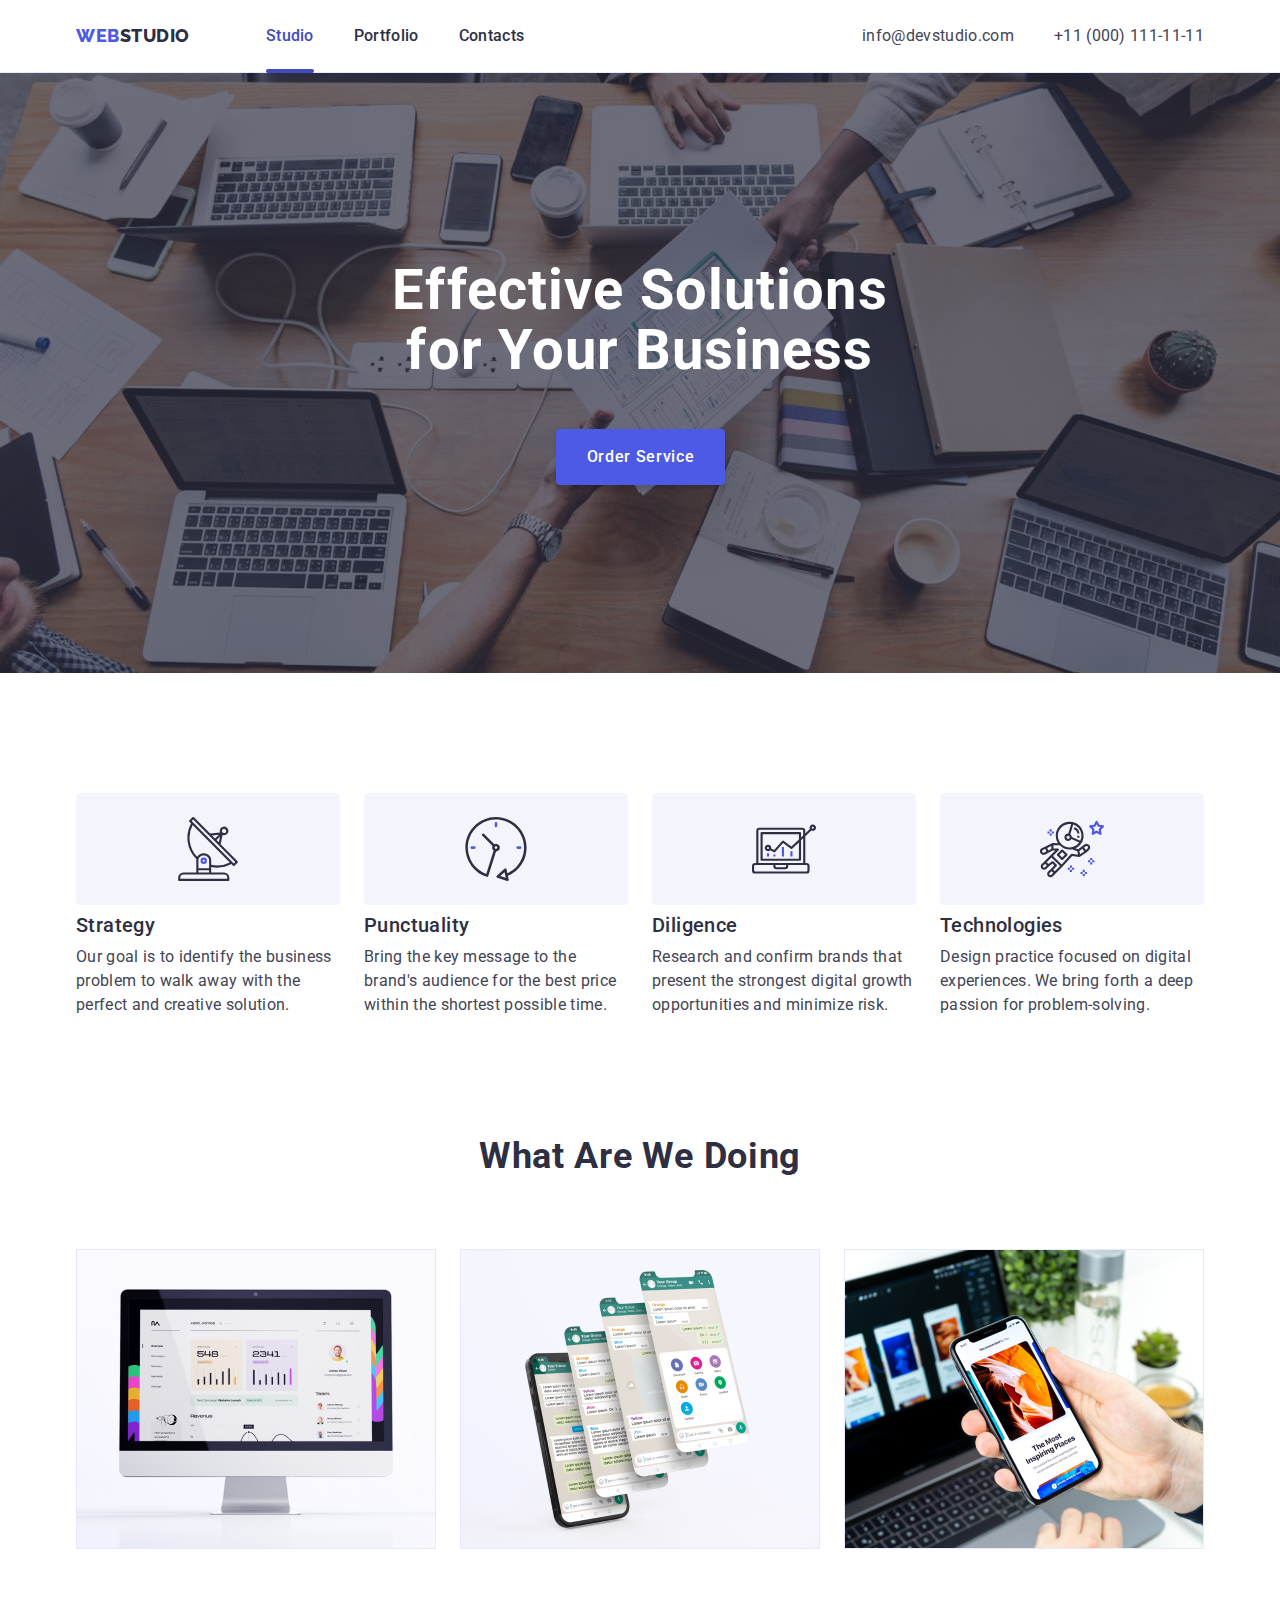
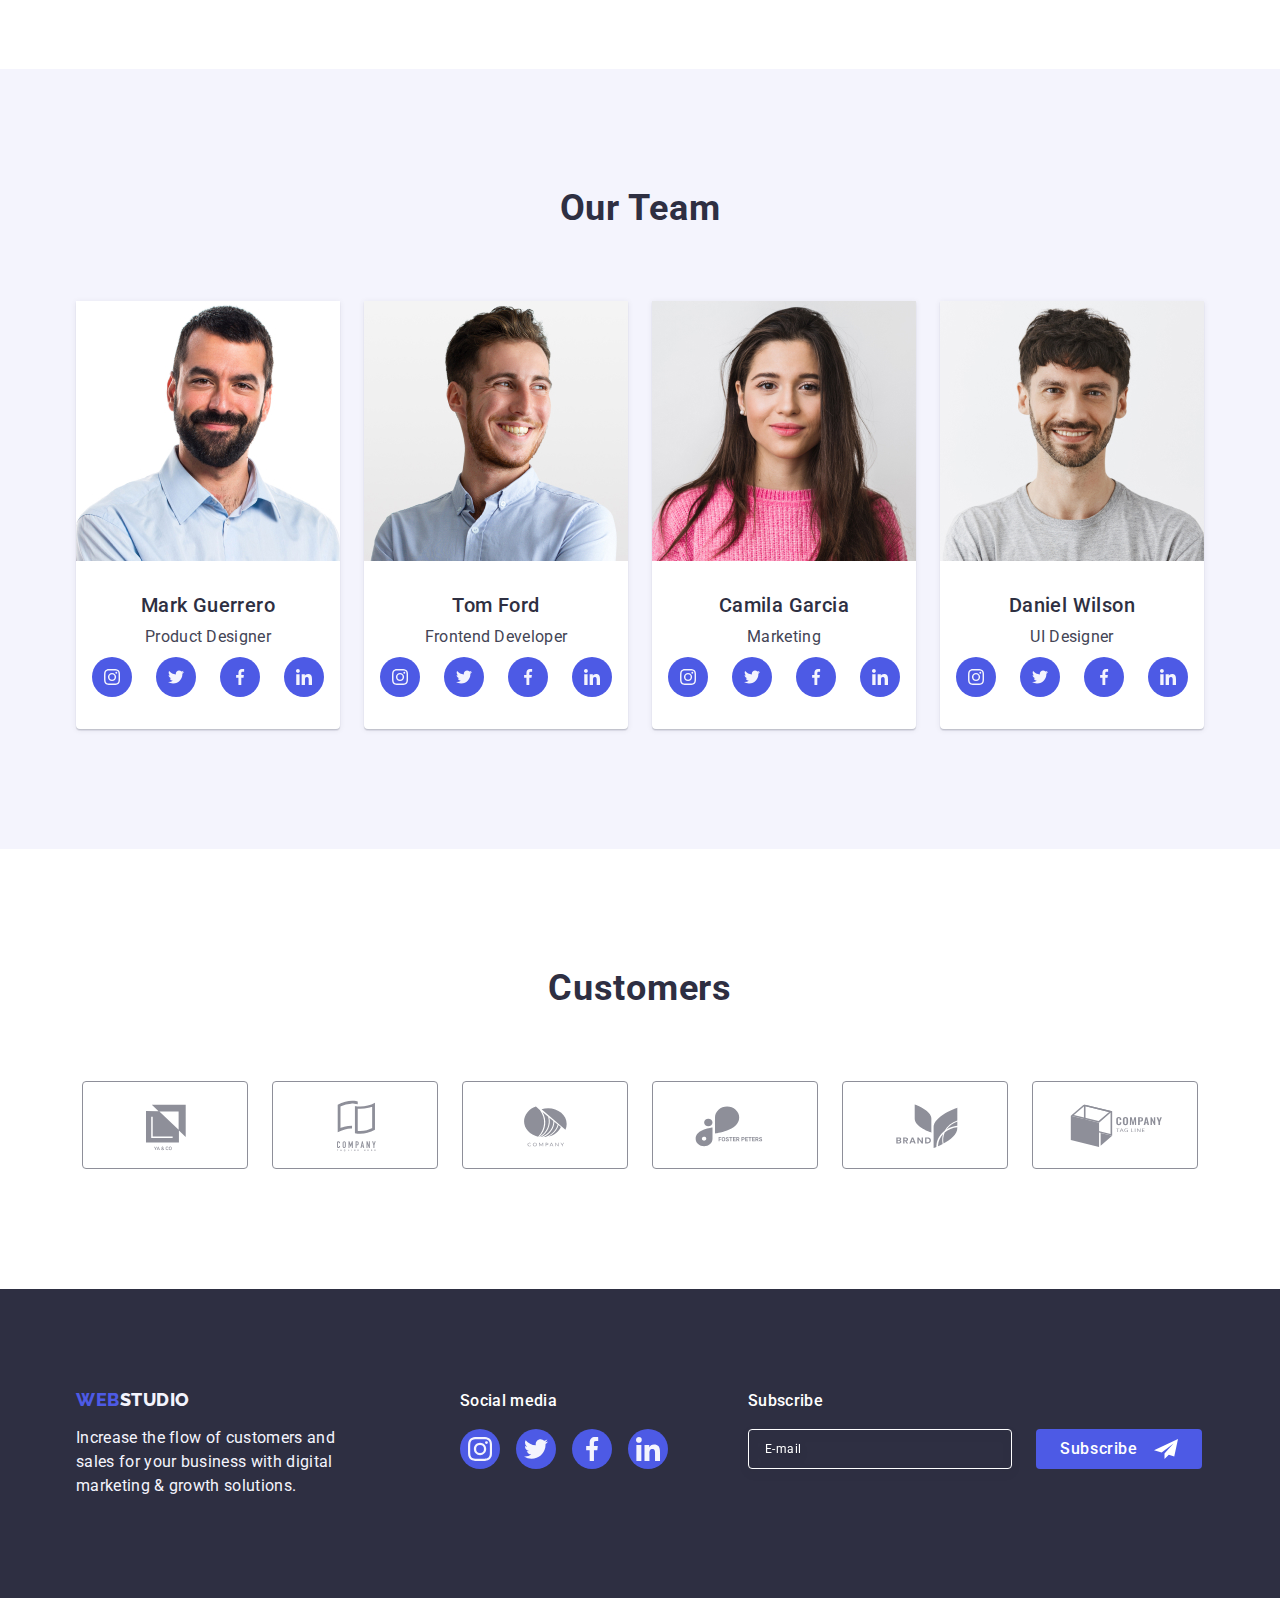
==== index.html @ 95853609 "footer" ====
<!DOCTYPE html>
<html lang="en">
<head>
    <meta charset="UTF-8">
    <meta http-equiv="X-UA-Compatible" content="IE=edge">
    <meta name="viewport" content="width=device-width, initial-scale=1.0">
    <title>Web Studio</title>
    <link rel="preconnect" href="https://fonts.googleapis.com">
<link rel="preconnect" href="https://fonts.gstatic.com" crossorigin>
<link href="https://fonts.googleapis.com/css2?family=Raleway:wght@800&family=Roboto:wght@400;500;700&display=swap" rel="stylesheet">
<link
      rel="stylesheet"
      href="https://cdnjs.cloudflare.com/ajax/libs/modern-normalize/2.0.0/modern-normalize.min.css"
    />
<link rel="stylesheet" href="./css/styles.css">
</head>
<body>
    <header class="header">
        <div class="container header-container">
        <nav class="header-navigation">
        <a class="logo link" href="./index.html">Web<span class="logo-color">Studio</span></a>
        <ul class="list header-list">
            <li><a class="header-item current link" href="./index.html">Studio</a></li>
            <li><a class="header-item link" href="./portfolio.html">Portfolio</a></li>
            <li><a class="header-item link" href="">Contacts</a>
            </li>
        </ul>
         </nav>
         <address class="header-address">
        <ul class="header-list-address list">
            <li><a class="header-link-address link" href="mailto:info@devstudio.com">info@devstudio.com</a></li>
            <li><a class="header-link-address link" href="tel:+110001111111">+11 (000) 111-11-11</a></li>
        </ul>
    </address>
</div>
    </header>
    <main>
<section class="main">
    <div class="container main-container ">
    <h1 class="main-title">Effective Solutions
        for Your Business</h1>
        <button class="main-btn page-main-btn" type="button" data-modal-open>Order Service</button>
    </div>
</section>
<section class="wrapper">
    <div class="container wraper-container">
    <h2 class="wrapper-menu">Menu</h2>
<ul class="wrapper-soc-list list">
        <li class="wraper-soc-item">
            <div class="wraper-soc">
               <svg class="wraper-icon" width="64" height="64">
                <use href="./images/icons.svg#icon-antenna"></use>
               </svg>
        </div>
        <h3 class="wrapper-list-title">Strategy</h3>
        <p class="wrapper-list-text">Our goal is to identify the business
            problem to walk away with the perfect and creative solution. </p>
        </li>
        <li class="wraper-soc-item">
            <div class="wraper-soc">
               <svg class="wraper-icon" width="64" height="64">
                <use href="./images/icons.svg#icon-clock"></use>
               </svg>
        </div>
        <h3 class="wrapper-list-title">Punctuality</h3>
        <p class="wrapper-list-text">Bring the key message to the brand's audience for the best price within the shortest possible time.</p>
        </li>
        <li class="wraper-soc-item">
            <div class="wraper-soc">
               <svg class="wraper-icon" width="64" height="64">
                <use href="./images/icons.svg#icon-diagram"></use>
               </svg>
        </div>
        <h3 class="wrapper-list-title">Diligence</h3>
        <p class="wrapper-list-text">Research and confirm brands that present the strongest digital growth opportunities and minimize risk.</p>
        </li>
        <li class="wraper-soc-item">
            <div class="wraper-soc">
               <svg class="wraper-icon" width="64" height="64">
                <use href="./images/icons.svg#icon-astronaut"></use>
               </svg>
        </div>
        <h3 class="wrapper-list-title">Technologies</h3>
        <p class="wrapper-list-text">Design practice focused on digital experiences. We bring forth a deep passion for problem-solving.</p>
         </li>
</ul>
    </div>
</section>
<section class="services">
    <div class="container services-container">
    <h2 class="services-title">What are we doing</h2>
    <ul class="services-list list">
        <li class="services-item">
            <img src="./images/img1.jpg" alt="website on a computer" width="360">
        </li>
        <li class="services-item">
            <img src="./images/img2.jpg" alt="application options on the phone" width="360">
        </li>
        <li class="services-item">
            <img src="./images/img3.jpg" alt="view of the site on a computer and phone" width="360">
        </li>
    </ul>
</div>
</section>
<section class="team">
    <div class="container team-container">
    <h2 class="team-title">Our Team</h2>
    <ul class="team-list list">
        <li class="team-block">
            <img src="./images/mark.jpg" alt="Mark" width="264">
            <div class="team-description">
            <h3 class="team-item">Mark Guerrero</h3>
            <p class="team-item-text">Product Designer</p>
        <ul class="team-soc-list list">
            <li class="team-soc-item">
                <a href=""
                   class="team-soc-link link"
                   target="_blank"
                   rel="noopener norefferrer">
                   <svg class="team-soc-icon" width="16" height="16">
                    <use href="./images/icons.svg#icon-instagram"></use>
                   </svg>
                </a>
            </li>
            <li class="team-soc-item">
                <a href=""
                   class="team-soc-link link"
                   target="_blank"
                   rel="noopener norefferrer">
                   <svg class="team-soc-icon" width="16" height="16">
                    <use href="./images/icons.svg#icon-twitter"></use>
                   </svg>
                </a>
            </li>
            <li class="team-soc-item">
                <a href=""
                   class="team-soc-link link"
                   target="_blank"
                   rel="noopener norefferrer">
                   <svg class="team-soc-icon" width="16" height="16">
                    <use href="./images/icons.svg#icon-facebook"></use>
                   </svg>
                </a>
            </li>
            <li class="team-soc-item">
                <a href=""
                   class="team-soc-link link"
                   target="_blank"
                   rel="noopener norefferrer">
                   <svg class="team-soc-icon" width="16" height="16">
                    <use href="./images/icons.svg#icon-linkedin"></use>
                   </svg>
                </a>
            </li>
        </ul>
    </div>
        </li>
        <li class="team-block">
            <img src="./images/tom.jpg" alt="Tom" width="264">
            <div class="team-description">
            <h3 class="team-item">Tom Ford</h3>
            <p class="team-item-text">Frontend Developer</p>
            <ul class="team-soc-list list">
                <li class="team-soc-item">
                    <a href=""
                       class="team-soc-link link"
                       target="_blank"
                       rel="noopener norefferrer">
                       <svg class="team-soc-icon" width="16" height="16">
                        <use href="./images/icons.svg#icon-instagram"></use>
                       </svg>
                    </a>
                </li>
                <li class="team-soc-item">
                    <a href=""
                       class="team-soc-link link"
                       target="_blank"
                       rel="noopener norefferrer">
                       <svg class="team-soc-icon" width="16" height="16">
                        <use href="./images/icons.svg#icon-twitter"></use>
                       </svg>
                    </a>
                </li>
                <li class="team-soc-item">
                    <a href=""
                       class="team-soc-link link"
                       target="_blank"
                       rel="noopener norefferrer">
                       <svg class="team-soc-icon" width="16" height="16">
                        <use href="./images/icons.svg#icon-facebook"></use>
                       </svg>
                    </a>
                </li>
                <li class="team-soc-item">
                    <a href=""
                       class="team-soc-link link"
                       target="_blank"
                       rel="noopener norefferrer">
                       <svg class="team-soc-icon" width="16" height="16">
                        <use href="./images/icons.svg#icon-linkedin"></use>
                       </svg>
                    </a>
                </li>
            </ul>
    </div>
        </li>
        <li class="team-block">
            <img src="./images/camila.jpg" alt="Camila" width="264">
            <div class="team-description">
            <h3 class="team-item">Camila Garcia</h3>
            <p class="team-item-text">Marketing</p>
            <ul class="team-soc-list list">
                <li class="team-soc-item">
                    <a href=""
                       class="team-soc-link link"
                       target="_blank"
                       rel="noopener norefferrer">
                       <svg class="team-soc-icon" width="16" height="16">
                        <use href="./images/icons.svg#icon-instagram"></use>
                       </svg>
                    </a>
                </li>
                <li class="team-soc-item">
                    <a href=""
                       class="team-soc-link link"
                       target="_blank"
                       rel="noopener norefferrer">
                       <svg class="team-soc-icon" width="16" height="16">
                        <use href="./images/icons.svg#icon-twitter"></use>
                       </svg>
                    </a>
                </li>
                <li class="team-soc-item">
                    <a href=""
                       class="team-soc-link link"
                       target="_blank"
                       rel="noopener norefferrer">
                       <svg class="team-soc-icon" width="16" height="16">
                        <use href="./images/icons.svg#icon-facebook"></use>
                       </svg>
                    </a>
                </li>
                <li class="team-soc-item">
                    <a href=""
                       class="team-soc-link link"
                       target="_blank"
                       rel="noopener norefferrer">
                       <svg class="team-soc-icon" width="16" height="16">
                        <use href="./images/icons.svg#icon-linkedin"></use>
                       </svg>
                    </a>
                </li>
            </ul>
    </div>
        </li>
        <li class="team-block">
            <img src="./images/daniel.jpg" alt="Daniel" width="264"><div class="team-description">
            <h3 class="team-item">Daniel Wilson</h3>
            <p class="team-item-text">UI Designer</p>
            <ul class="team-soc-list list">
                <li class="team-soc-item">
                    <a href=""
                       class="team-soc-link link"
                       target="_blank"
                       rel="noopener norefferrer">
                       <svg class="team-soc-icon" width="16" height="16">
                        <use href="./images/icons.svg#icon-instagram"></use>
                       </svg>
                    </a>
                </li>
                <li class="team-soc-item">
                    <a href=""
                       class="team-soc-link link"
                       target="_blank"
                       rel="noopener norefferrer">
                       <svg class="team-soc-icon" width="16" height="16">
                        <use href="./images/icons.svg#icon-twitter"></use>
                       </svg>
                    </a>
                </li>
                <li class="team-soc-item">
                    <a href=""
                       class="team-soc-link link"
                       target="_blank"
                       rel="noopener norefferrer">
                       <svg class="team-soc-icon" width="16" height="16">
                        <use href="./images/icons.svg#icon-facebook"></use>
                       </svg>
                    </a>
                </li>
                <li class="team-soc-item">
                    <a href=""
                       class="team-soc-link link"
                       target="_blank"
                       rel="noopener norefferrer">
                       <svg class="team-soc-icon" width="16" height="16">
                        <use href="./images/icons.svg#icon-linkedin"></use>
                       </svg>
                    </a>
                </li>
            </ul>
    </div>
        </li>
     </ul>
    </div>
</section>
<section class="customers">
    <div class="container customers-container">
    <h2 class="customers-title">Customers</h2>
    <ul class="customers-list list">
        <li class="customers-item">
            <a href=""
            class="customers-link link"
            target="_blank"
            rel="noopener norefferrer">
            <svg class="customers-soc-icon" width="104" height="56">
                <use href="./images/icons.svg#icon-Logo"></use>
            </svg>
        </a>
        </li>
        <li class="customers-item">
            <a href=""
            class="customers-link link"
            target="_blank"
            rel="noopener norefferrer">
            <svg class="customers-soc-icon" width="104" height="56">
                <use href="./images/icons.svg#icon-logo2"></use>
            </svg>
        </a>
        </li>
        <li class="customers-item">
            <a href=""
            class="customers-link link"
            target="_blank"
            rel="noopener norefferrer">
            <svg class="customers-soc-icon" width="104" height="56">
                <use href="./images/icons.svg#icon-logo3"></use>
            </svg>
        </a>
        </li>
        <li class="customers-item">
            <a href=""
            class="customers-link link"
            target="_blank"
            rel="noopener norefferrer">
            <svg class="customers-soc-icon" width="104" height="56">
                <use href="./images/icons.svg#icon-logo4"></use>
            </svg>
            </a>
        </li>
        <li class="customers-item">
            <a href=""
            class="customers-link link"
            target="_blank"
            rel="noopener norefferrer">
            <svg class="customers-soc-icon" width="104" height="56">
                <use href="./images/icons.svg#icon-logo5"></use>
            </svg>
        </a>
        </li>
        <li class="customers-item">
            <a href=""
            class="customers-link link"
            target="_blank"
            rel="noopener norefferrer">
            <svg class="customers-soc-icon" width="104" height="56">
                <use href="./images/icons.svg#icon-logo6"></use>
            </svg>
        </a>
        </li>
    </ul>
</div>
</section>
    </main>
    <footer class="footer">
        <div class="container footer-container">
            <div class="footer-composition">
        <a class="logo-footer logo link" href="./index.html">Web<span class="logo-color-footer">Studio</span></a>
        <p class="footer-text">Increase the flow of customers and sales for your business with digital marketing & growth solutions.</p>
    </div>
        <div class="footer-soc">
        <p class="footer-soc-text">Social media</p>
        <ul class="footer-soc-list list">
            <li class="footer-soc-item">
                <a href="" class="footer-soc-link link"
                target="_blank"
                rel="noopener norefferrer">
                <svg class="footer-soc-icon" width="24" height="24">
                    <use href="./images/icons.svg#icon-instagram">
                    </use>
                </svg>
            </a>
            </li>
            <li class="footer-soc-item">
                <a href="" class="footer-soc-link link"
                target="_blank"
                rel="noopener norefferrer">
                <svg class="footer-soc-icon" width="24" height="24">
                    <use href="./images/icons.svg#icon-twitter">
                    </use>
                </svg>
                </a>
            </li>
            <li class="footer-soc-item">
                <a href="" class="footer-soc-link link"
                target="_blank"
                rel="noopener norefferrer">
                <svg class="footer-soc-icon" width="24" height="24">
                    <use href="./images/icons.svg#icon-facebook">
                    </use>
                </svg>
            </a>
            </li>
            <li class="footer-soc-item">
                <a href="" class="footer-soc-link link"
                target="_blank"
                rel="noopener norefferrer">
                <svg class="footer-soc-icon" width="24" height="24">
                    <use href="./images/icons.svg#icon-linkedin">
                    </use>
                </svg>
            </a>
            </li>
        </ul>
        </div>
        <div class="footer-form">
            <p class="footer-form-title">Subscribe</p>
            <form class="footer-flex">
                <label class="footer-label">
                <input type="email" class="footer-input" name="footer-email" id="footer-email" placeholder="E-mail"></label>
            <button type="submit" class="footer-form-btn">
                <span class="footer-btn">Subscribe</span>
                <svg class="footer-btn-icon" width="24" height="24">
                    <use href="./images/icons.svg#icon-Frame"></use>
                </svg>
            </button></form>
        </div>
    </div>
    </footer>
    <div class="backdrop is-hidden" data-modal>
        <div class="modal" >
            <button type="button" class="modal-close" data-modal-close>
                <svg class="modal-icon" width="8" height="8">
                    <use href="./images/icons.svg#icon-Vector"></use>
                </svg>
            </button>
            <p class="modal-title">Leave your contacts and we will call you back</p>
            <form>
                <div class="modal-field">
                <label for="user-name" class="input-label">Name</label>
                    <div class="input-wrap">
                <input class="modal-input" name="user-name" id="user-name"
                type="text">
                <svg class="form-icon" width="18" height="24">
                    <use href="./images/icons.svg#icon-person"></use>
                </svg>
            </div>
            
        </div>
            <div class="modal-field">
                <label for="user-tel" class="input-label">Phone</label>
                    <div class="input-wrap">
                <input class="modal-input" name="user-tel" id="user-tel">
                <svg class="form-icon" width="18" height="24">
                    <use href="./images/icons.svg#icon-phone"></use>
                </svg></div>
            </div>
            <div class="modal-field">
                <label for="user-email" class="input-label">Email</label>
                    <div class="input-wrap">
                <input class="modal-input" name="user-email" id="user-email">
            <svg class="form-icon" width="18" height="24">
                <use href="./images/icons.svg#icon-email"></use>
            </svg>
            </div>
            </div>
            <div class="modal-coment">
                <label for="user-comment" class="input-label">Comment</label>
                <textarea name="user-comment" id="user-comment" class="modal-text" placeholder="Text input"></textarea></div>
            
            <div class="checkbox">
                <input type="checkbox" id="privacy" class="modal-chbox is-hidden" name="privacy" value="true">
                <label for="privacy" class="check-label">
                    <span class="check-span">
                        <svg class="check-icon" width="10" height="8">
                            <use href="./images/icons.svg#icon-check"></use>
                        </svg>
                    </span>
                I accept the terms and conditions of the  <a href=""> Privacy Policy</a></label>
            </div>
        </form>
            <button type="submit" class="modal-btn">Send</button>
        </div>
    </div>
    <script src="./js/modal.js"></script>
</body>
</html>
---- css/styles.css ----
body {
    font-family: 'Roboto', sans-serif;
    color: #434455;
    background-color: var(--first-background);
}
p, h1, h2, h3, h4, h5, h6 {
    margin: 0;
}
ul, ol {
    margin: 0;
    padding: 0;
}
img {
    display: block;
}
.container {
    width: 1158px;
    padding-left: 15px;
    padding-right: 15px;
    margin: 0 auto;
   
}
:root {
    --title-color: #2E2F42;
    --text-color: #434455;
    --first-background: #FFFFFF;
    --second-background: #2E2F42;
}
.list {
    list-style: none;
}
.link {
    text-decoration: none;
}
/* --------------header--------- */
.header {
border-bottom: 1px solid #E7E9FC;
box-shadow: 0px 2px 1px rgba(46, 47, 66, 0.08), 0px 1px 1px rgba(46, 47, 66, 0.16), 0px 1px 6px rgba(46, 47, 66, 0.08);
}

.logo {
    font-family: 'Raleway', sans-serif;
    font-weight: 800;
    font-size: 18px;
    line-height: 1.17;
    display: flex;
    align-items: center;
    letter-spacing: 0.03em;
    text-transform: uppercase;
    color: #4D5AE5;
    margin-right: 76px;
}
.logo-color{
    font-family: 'Raleway',sans-serif;
    font-weight: 800;
    font-size: 18px;
    line-height: 1.17;
    display: flex;
    align-items: center;
    letter-spacing: 0.03em;
    text-transform: uppercase;
    color: #2E2F42;
    
}

.header-container {
    display: flex;
    padding: 0 15px;
    
}
.header-navigation {
    display: flex;
    align-items: center;
}
.header-list {
    display: flex;
    align-items: center;
    gap: 40px;
}
.header-item {
    padding-top: 24px;
    font-weight: 500;
    font-size: 16px;
    line-height: 1.5;
    letter-spacing: 0.02em;
    color: var(--title-color);
    display: block;
    padding-bottom: 24px;
    position: relative;
    transition-property: color;
    transition: color 250ms cubic-bezier(0.4, 0, 0.2, 1);
     
}
.header-item::after {
    content: '';
    position: absolute;
    left: 0;
    bottom: -1px; 
    transform: scaleX(0);
    width: 100%;
    height: 4px;
    background-color: #404BBF;
    border-radius: 2px;
    transition-property: transform;
    transition: transform 250ms cubic-bezier(0.4, 0, 0.2, 1); 
}
.header-item:hover::after,
 .header-item:focus::after,
 .header-item.current::after {
    transform: scaleX(1);
 }

.header-item:hover,
 .header-item:focus,
 .header-item.current{
    color: #404BBF;

}

.header-address {
    font-style: normal;
    margin-left: auto;
}
.header-list-address {
    display: flex;
    align-items: center;
    gap: 40px;
    padding-top: 24px;
    padding-bottom: 24px;
}
.header-link-address {
    font-size: 16px;
    font-style: normal;
    line-height: 1.5;
    letter-spacing: 0.02em;
    color: var(--text-color);
    transition-property: color;
    transition: color 250ms cubic-bezier(0.4, 0, 0.2, 1);
}
.header-link-address:hover, 
.header-link-address:focus {
    color: #404BBF;
}

/* --------------section--------- */
.section {
    padding-top: 96px; padding-bottom: 120px;
}
.section-list {
    gap: 24px;
    display: flex;
    justify-content: center;
    margin-bottom: 72px;

}
.section-btn {
    font-family:inherit;
    font-weight: 500;
    font-size: 16px;
    line-height: 1.5;
    text-align: center;
    letter-spacing: 0.04em;
    color: #4D5AE5;
    background: #F4F4FD;
    border: 1px solid #E7E9FC;
    border-radius: 4px;
    cursor: pointer;
    padding: 12px 24px;
    transition: color 250ms cubic-bezier(0.4, 0, 0.2, 1), background-color 250ms cubic-bezier(0.4, 0, 0.2, 1), border-color 250ms cubic-bezier(0.4, 0, 0.2, 1), box-shadow 250ms cubic-bezier(0.4, 0, 0.2, 1);
   
}
.section-btn:hover {
    background-color: #4D5AE5;
    color: #FFFFFF;
    border: 1px solid transparent;
    box-shadow: 0px 3px 1px rgba(0, 0, 0, 0.1), 0px 2px 1px rgba(0, 0, 0, 0.08), 0px 2px 2px rgba(0, 0, 0, 0.12); 
}
.section-btn:focus{
    background-color: #404BBF;
    color: #FFFFFF;
    border: 1px solid transparent; 
    box-shadow: 0px 3px 1px rgba(0, 0, 0, 0.1), 0px 2px 1px rgba(0, 0, 0, 0.08), 0px 2px 2px rgba(0, 0, 0, 0.12); 
}

    /* --------------main--------- */
.main {
    background: var(--second-background);
    padding-top: 188px;
    padding-bottom: 188px;
    background-image:
        linear-gradient(rgba(46, 47, 66, 0.7), rgba(46, 47, 66, 0.7)), url(../images/img-name.jpg);
    max-width: 1440px;
    background-repeat: no-repeat;
    background-position: center;
    background-size: cover;
}

.main-title {
    font-size: 56px;
    line-height: 1.07;
    text-align: center;
    letter-spacing: 0.02em;
    color: #FFFFFF;
   max-width: 496px;
   height: 120px;
   margin-bottom: 48px;
   padding-left: 316px;
   padding-right: 316px;
   box-sizing: content-box;
}
.page-main-btn {
    font-family:inherit;
    font-weight: 500;
    font-size: 16px;
    line-height: 1.5;
    letter-spacing: 0.04em;
    color: #FFFFFF;
    background: #4D5AE5;
    box-shadow: 0px 4px 4px rgba(0, 0, 0, 0.15);
    border-radius: 4px;
    cursor: pointer;
    border: none;
    
}
.main-btn {
    min-width: 169px;
    height: 56px;
   margin-right: 479px;
    margin-left: 480px;
    display: block;
    transition-property: color;
    transition: background-color 250ms cubic-bezier(0.4, 0, 0.2, 1); 
    

}

.main-btn:hover, .main-btn:focus {
    background-color: #404BBF;
    
}

 /* --------------wraper--------- */
 .wrapper {
    padding: 120px 0;
 }
 .wraper-container {
    display: flex;
    justify-content: center;
    align-items: center;
    
 }
 .wraper-soc {
    display: flex;
    align-items: center;
    justify-content: center;
    height: 112px;
    background-color: #f4f4fd;
    border-radius: 4px;
    margin-bottom: 8px;
 }
 .wrapper-soc-list {
    display: flex;
    align-items: center;
    flex-wrap: wrap; 
    gap: 24px;
}

.wraper-soc-item {
    width: 264px;
    
}
.wraper-soc-link {
    width: 100%;
    height: 100%;
    display: flex;
    justify-content: center;
   align-items: center;
}

 .wrapper-menu {
  position: absolute;
  width: 1px;
  height: 1px;
  margin: -1px;
  border: 0;
  padding: 0;
  white-space: nowrap;
  clip-path: inset(100%);
  clip: rect(0 0 0 0);
  overflow: hidden;
}

.wrapper-list-title {
    font-weight: 500;
    font-size: 20px;
    line-height: 1.2;
    letter-spacing: 0.02em;
    color:var(--title-color);
    margin-bottom: 8px;
    
}
.wrapper-list-text {
    font-size: 16px;
    line-height: 1.5;
    letter-spacing: 0.02em;
    max-width: 264px;
    
}
/* ------------services----------- */
.services {
    padding-bottom: 120px;
}
.services-container {
    display: flex;
    flex-wrap: wrap;
    justify-content: center;
    
}
.services-title {
    font-size: 36px;
    line-height: 1.11;
    text-align: center;
    letter-spacing: 0.02em;
    text-transform: capitalize;
    color:var(--title-color);
    margin-bottom: 72px;
    min-width: 323px;
    
    
    
}
.services-list {
    
    display: flex;
    gap: 24px;
    
}

/* ------------team----------- */
.team {
    padding: 120px 0;
    background-color: #F4F4FD
}
.team-container {
    display: flex;
    flex-wrap: wrap;
    justify-content: center;
}
.team-soc-list {
    display: flex;
    justify-content: center;
    gap: 24px;
}
.team-soc-item {
    width: 40px;
    height: 40px;
}
.team-soc-link {
    width: 100%;
    height: 100%;
    background-color: #4D5AE5;
    border-radius: 50%;
    display: flex;
    align-items: center;
    justify-content: center;
    transition-property: color;
    transition: background-color 250ms cubic-bezier(0.4, 0, 0.2, 1);

}
.team-soc-link:hover {
    background-color: #404bbf;;
}
.team-soc-link:focus {
    background-color: #404bbf;;
}
.team-soc-icon {
    fill: #f4f4fd ;
}
.team-block {
    background-color: var(--first-background);
}
.team-list {
    display: flex;
    gap: 24px;
    
}
.team-title {
    font-size: 36px;
    line-height: 1.11;
    text-align: center;
    letter-spacing: 0.02em;
    text-transform: capitalize;
    color: var(--title-color);
    min-width: 162px;
    margin-bottom: 72px;
    
}
.team-description {
    padding: 32px 16px;

}
.team-block {
    width: calc(100%-72px)/4;
    border-radius: 0px 0px 4px 4px;
    box-shadow: 0px 1px 6px rgba(46, 47, 66, 0.08), 0px 1px 1px rgba(46, 47, 66, 0.16), 0px 2px 1px rgba(46, 47, 66, 0.08);
}
.team-item {
    font-weight: 500;
    font-size: 20px;
    line-height: 1.2;
    text-align: center;
    letter-spacing: 0.02em;
    color: var(--title-color);
    margin-bottom: 8px;
}
.team-item-text {
    font-size: 16px;
    line-height: 1.5;
    text-align: center;
    letter-spacing: 0.02em;
    margin-bottom: 8px;
}
.customers {
    padding: 120px 0;
}
.customers-container {
    display: flex;
    align-items: center;
    flex-wrap: wrap;
    justify-content: center;

}
.customers-title {
    font-size: 36px;
    line-height: 1.11;
    text-align: center;
    letter-spacing: 0.02em;
    text-transform: capitalize;
    color: var(--title-color);
    min-width: 183px;
    margin-bottom: 72px;
    
}
.customers-list {
    display: flex;
    gap: 24px;
}
.customers-item {
    width: calc(100% - 120px) / 6;
    height: 88px;
}
.customers-link {
    width: 100%;
    height: 100%;
    border: 1px solid #8E8F99;
    border-radius: 4px;
    display: flex;
    align-items: center;
    justify-content: center;
    fill: #8E8F99;
    color: #8e8f99; 
    transition-property: color, border;
    transition: color 250ms cubic-bezier(0.4, 0, 0.2, 1), border-color 250ms cubic-bezier(0.4, 0, 0.2, 1);
}
.customers-soc-icon {
    width: 164px;
    height: 88px;
    padding: 16px 32px;
    fill: currentColor;
}
.customers-link:hover, .customers-link:focus {
    border-color: #404BBF;
    color: #404bbf; 
}



.cards-list {
    display: flex;
    flex-wrap: wrap;
    column-gap: 24px;
    row-gap: 48px;
    
}
.cards-item {
    background-color: var(--first-background);
     width: calc((100% - 48px) / 3);
     
}
.card-item:hover .card-cover-text {
    transform: translateY(0);
}
.card-item:focus .card-cover-text {
    transform: translateY(0);
}
.card-cover-text {
position: absolute;
top: 0;
font-size: 16px;
line-height: 1.5;
letter-spacing: 0.02em;
padding: 40px 32px;
color: #F4F4FD;
background-color:  #4D5AE5;;
height: 100%;
transform: translateY(100%);
transition: transform 250ms cubic-bezier(0.4, 0, 0.2, 1);
}
.card-cover-wrap {
position: relative;
overflow: hidden;
}
.card-title {
    font-weight: 500;
    font-size: 20px;
    line-height: 1.2;
    letter-spacing: 0.02em;
    color:var(--title-color);
    margin-bottom: 8px;
    
}
.card-item {
    display: block;
    transition-property: box-shadow;
    transition: box-shadow 250ms cubic-bezier(0.4, 0, 0.2, 1);
}
.card-item:hover, .card-item:focus {
    box-shadow: 0px 1px 6px rgba(46, 47, 66, 0.08), 0px 1px 1px rgba(46, 47, 66, 0.16), 0px 2px 1px rgba(46, 47, 66, 0.08);
}

.card-text {
    font-size: 16px;
    line-height: 1.5;
    letter-spacing: 0.02em;
    color:var(--text-color);
}
.card-description {
    padding: 32px 16px;
    border: 1px solid #E7E9FC;
    border-top: none;
}
/* ------------footer----------- */
.footer {
    background: var(--second-background);
    padding-top: 100px;
    padding-bottom: 100px;
}
.footer-container {
   display: flex;
   align-items: baseline;
}

.footer-text {
    font-size: 16px;
    line-height: 1.5;
    letter-spacing: 0.02em;
    color: #F4F4FD;
    max-width: 264px;
}
.logo-footer {
    margin-bottom: 16px;
    display: inline-block;
}
.logo-color-footer{
    color: #F4F4FD;
}
.footer-soc-text {
    font-weight: 500;
    font-size: 16px;
    line-height: 1.5;
    letter-spacing: 0.02em;
    color: var(--first-background);
    margin-bottom: 16px;
}
.footer-soc-list {
    display: flex;
    justify-content: center;
    gap: 16px;
}

.footer-soc-item {
    width: 40px;
    height: 40px;
}
.footer-soc-link {
    width: 100%;
    height: 100%;
    background-color: #4D5AE5;
    border-radius: 50%;
    display: flex;
    justify-content: center;
    align-items: center;
    transition: background-color 250ms cubic-bezier(0.4, 0, 0.2, 1);
}

.footer-soc-icon {
    fill: #f4f4fd ;
    transition-property: color;
    transition: background-color 250ms cubic-bezier(0.4, 0, 0.2, 1);
}
.footer-soc-link:hover {
    background-color: #31d0aa;

}
.footer-soc-link:focus {
    background-color: #31d0aa;
}
.footer-composition {
    margin-right: 120px;
}
.footer-form {
    margin-left: 80px;
}
.footer-flex {
    display: flex;
    gap: 24px;
    
}
.footer-form-title {
    font-weight: 500;
    font-size: 16px;
    line-height: 1.5;
    letter-spacing: 0.02em;
    color: var(--first-background);
    margin-bottom: 16px;
}
.footer-input {
    outline: transparent;
    width: 264px;
    height: 40px;
    border: 1px solid #FFFFFF;
    border-radius: 4px;
    background-color: transparent;
    color: #FFFFFF;
    font-size: 12px;
    line-height: 1.5;
    letter-spacing: 0.04em;
    padding-left: 16px; 
    filter: drop-shadow(0px 4px 4px rgba(0, 0, 0, 0.15))

}
.footer-input::placeholder {
    font-weight: 400;
    font-size: 12px;
    line-height: 2.0;
    color: #FFFFFF;
    position: absolute;
    top: 50%;
    transform: translateY(-50%);
    left: 16px;
}
.footer-form-btn {
    font-weight: 500;
    font-size: 16px;
    line-height: 1.5;
    display: flex;
    align-items: center;
    text-align: center;
    letter-spacing: 0.04em;
    color: #FFFFFF;
    background-color: #4D5AE5;
    border-radius: 4px;
    padding: 8px 24px;
    gap: 16px;
    border: none;
    transition-property: background-color;
    transition: background-color 250ms cubic-bezier(0.4, 0, 0.2, 1)
}
.footer-form-btn:focus, .footer-form-btn:hover {
    background-color: #404BBF;;
}
.footer-btn-icon {
    fill: #FFFFFF;
}

.backdrop {
    position: fixed;
    width: 100%;
    height: 100%;
    background-color: rgba(46, 47, 66, 0.4);
    top: 0;
    transition: opacity 250ms cubic-bezier(0.4, 0, 0.2, 1),visibility 250ms cubic-bezier(0.4, 0, 0.2, 1);
    
}
.backdrop.is-hidden .modal {
    transform: translate(-50%, -50%) scale(0);
}
.modal {
    position: absolute;
    top: 50%;
    left: 50%;
    transform: translate(-50%, -50%) scale(1);
    transition: transform 250ms cubic-bezier(0.4, 0, 0.2, 1); 
    width: 408px;
    min-height: 584px;
    background-color: #FCFCFC;
    border-radius: 4px;
    box-shadow: 0px 1px 1px rgba(0, 0, 0, 0.14), 0px 1px 3px rgba(0, 0, 0, 0.12), 0px 2px 1px rgba(0, 0, 0, 0.2);
    padding: 72px 24px 24px 24px;
}

.modal-close {
    width: 24px;
    height: 24px;
    border-radius: 50%;
    background-color: #E7E9FC;
    border: 1px solid rgba(0, 0, 0, 0.1);
    display: block;
    margin-left: auto;
    color: #2E2F42;
    position: absolute; 
    top: 24px;
    right: 24px;
    padding: 0;
    cursor: pointer;
    transition: background-color 250ms cubic-bezier(0.4, 0, 0.2, 1), border 250ms cubic-bezier(0.4, 0, 0.2, 1); 
    display: flex;
    align-items: center;
    justify-content: center;
}
.modal-close:hover, .modal-close:focus {
    background-color: #404bbf;
    border: none;
}
.modal-close:hover .modal-icon,
 .modal-close:focus .modal-icon {
    fill: #ffffff;
}
.modal-icon {
    fill: #2E2F42;
    transition: fill 250ms cubic-bezier(0.4, 0, 0.2, 1);
}

.is-hidden {
    visibility: hidden;
    opacity: 0;
    pointer-events: none;
}
.modal-title {
    font-weight: 500;
    font-size: 16px;
    line-height: 1.5;
    text-align: center;
    letter-spacing: 0.02em;
    color: #2E2F42;
    margin-bottom: 16px;
}

.modal-input {
    width: 100%;
    height: 40px;
    border: 1px solid #2E2F4266;
    border-radius: 4px;
    outline: transparent;
    padding-left: 38px;
    background-color: transparent;
    transition: border-color 250ms cubic-bezier(0.4, 0, 0.2, 1);
}
.modal-input:focus {
    border-color: #4D5AE5;
}
.modal-input:focus + .form-icon {
    fill:#4D5AE5;
}
.input-label {
    font-style: normal;
    font-weight: 400;
    font-size: 12px;
    line-height: 1.17;
    letter-spacing: 0.04em;
    color: #8E8F99;
    display: block;
    margin-bottom: 4px;
}
.modal-text {
    width: 100%;
    border: 1px solid #2E2F4266;;
    border-radius: 4px;
    height: 120px;
    resize: none;
    outline: transparent;
    position: relative;
    padding-left: 4px;
    font-size: 12px;
    line-height: 1.17;
    letter-spacing: 0.04em;
    color: rgba(46, 47, 66, 0.4);
    background-color: transparent;
    padding: 8px 16px;
    transition: border-color 250ms cubic-bezier(0.4, 0, 0.2, 1); 
}
.input-wrap {
    position: relative;
    margin-top: 4px;
}
.form-icon {
    position: absolute;
    top: 50%;
    left: 16px;
    transform: translateY(-50%);
    transition: fill 250ms cubic-bezier(0.4, 0, 0.2, 1);
}
.modal-field {
    margin-bottom: 8px;
}
.modal-comment {
    margin-bottom: 16px;
}
.modal-text::placeholder {
    font-weight: 400;
    font-size: 12px;
    line-height: 1.17;
    letter-spacing: 0.04em;
    color: rgba(46, 47, 66, 0.4);
    position: absolute;
    top: 8px;
    left: 16px;
}
.modal-text:focus {
    border-color: #4D5AE5;
}
.modal-btn {
    background: #4D5AE5;
    box-shadow: 0px 4px 4px rgba(0, 0, 0, 0.15);
    border-radius: 4px;
    border: none;
    font-style: normal;
    font-weight: 500;
    font-size: 16px;
    line-height: 1.5;
    color: #FFFFFF;
    width: 169px;
    height: 56px;
    position: absolute;
    top: 504px;
    left: 119px;
    transition-property: background-color;
    transition: background-color 250ms cubic-bezier(0.4, 0, 0.2, 1)
}
.modal-btn:focus, .modal-btn:hover {
    background-color:#404BBF;;
}
.check-span {
    width: 16px;
    height: 16px;
    border: 1px solid rgba(46, 47, 66, 0.4);
    border-radius: 2px;
    display: flex;
    justify-content: center;
    align-items: center;
    fill: transparent;
}
.check-label a {
    color: #4D5AE5;
}
.check-label {
    display: flex;
    align-items: center;
    font-weight: 400;
    font-size: 12px;
    line-height: 1.17;
    letter-spacing: 0.04em;
    color: #8E8F99;
    gap: 8px;
}
.modal-chbox:checked + .check-label> .check-span {
    background-color: #404BBF;
    fill: #F4F4FD;
    border: 1px solid #404BBF;
    
}
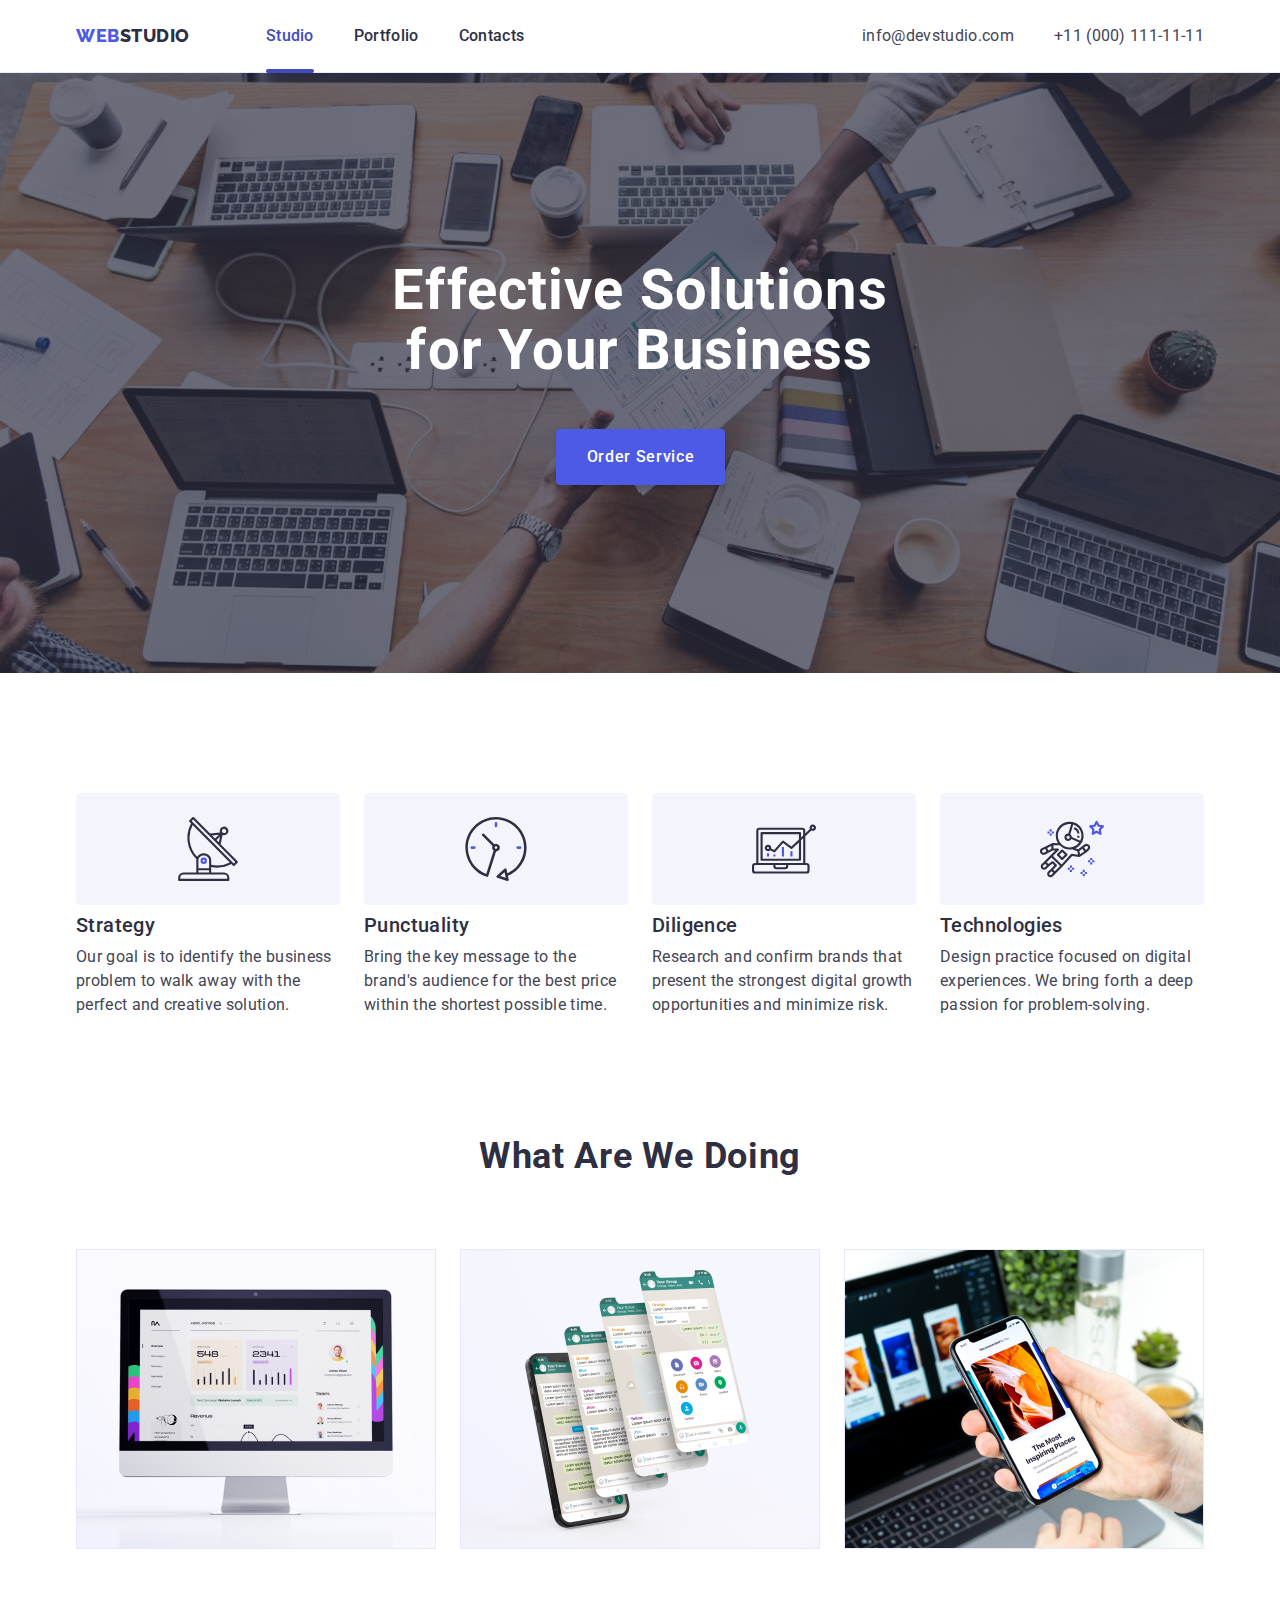
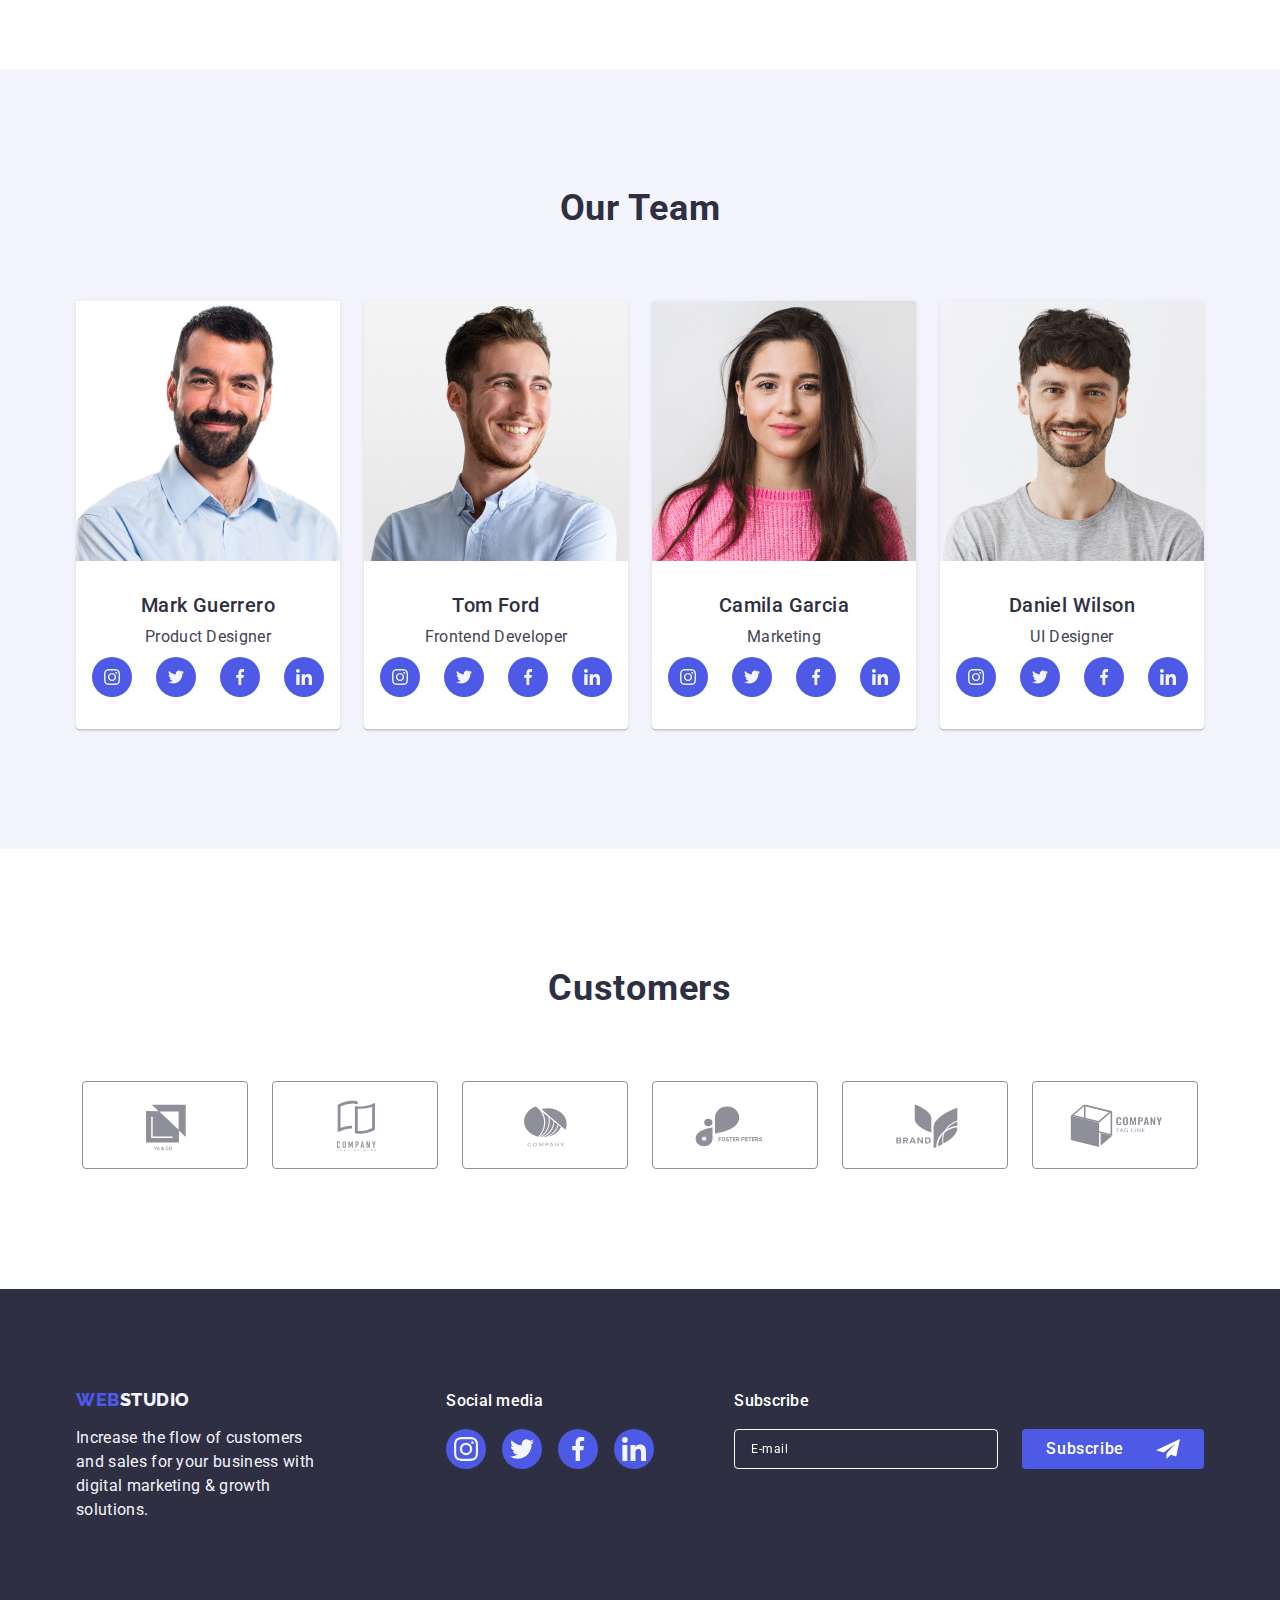
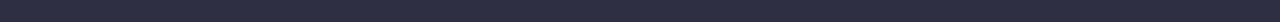
==== commit e86eeeaa: "footer" ====
--- a/index.html
+++ b/index.html
@@ -427,9 +427,9 @@
             <p class="footer-form-title">Subscribe</p>
             <form class="footer-flex">
                 <label class="footer-label">
-                <input type="email" class="footer-input" name="footer-email" id="footer-email" placeholder="E-mail"></label>
+                <input type="email" class="footer-input"name="footer-email" id="footer-email" placeholder="E-mail"></label>
             <button type="submit" class="footer-form-btn">
-                <span class="footer-btn">Subscribe</span>
+                Subscribe
                 <svg class="footer-btn-icon" width="24" height="24">
                     <use href="./images/icons.svg#icon-Frame"></use>
                 </svg>
--- a/css/styles.css
+++ b/css/styles.css
@@ -664,13 +664,17 @@
     gap: 16px;
     border: none;
     transition-property: background-color;
-    transition: background-color 250ms cubic-bezier(0.4, 0, 0.2, 1)
+    transition: background-color 250ms cubic-bezier(0.4, 0, 0.2, 1);
+    min-width: 165px;
+    justify-content: center;
+    cursor: pointer;
 }
 .footer-form-btn:focus, .footer-form-btn:hover {
     background-color: #404BBF;;
 }
 .footer-btn-icon {
     fill: #FFFFFF;
+    margin-left: 16px
 }
 
 .backdrop {
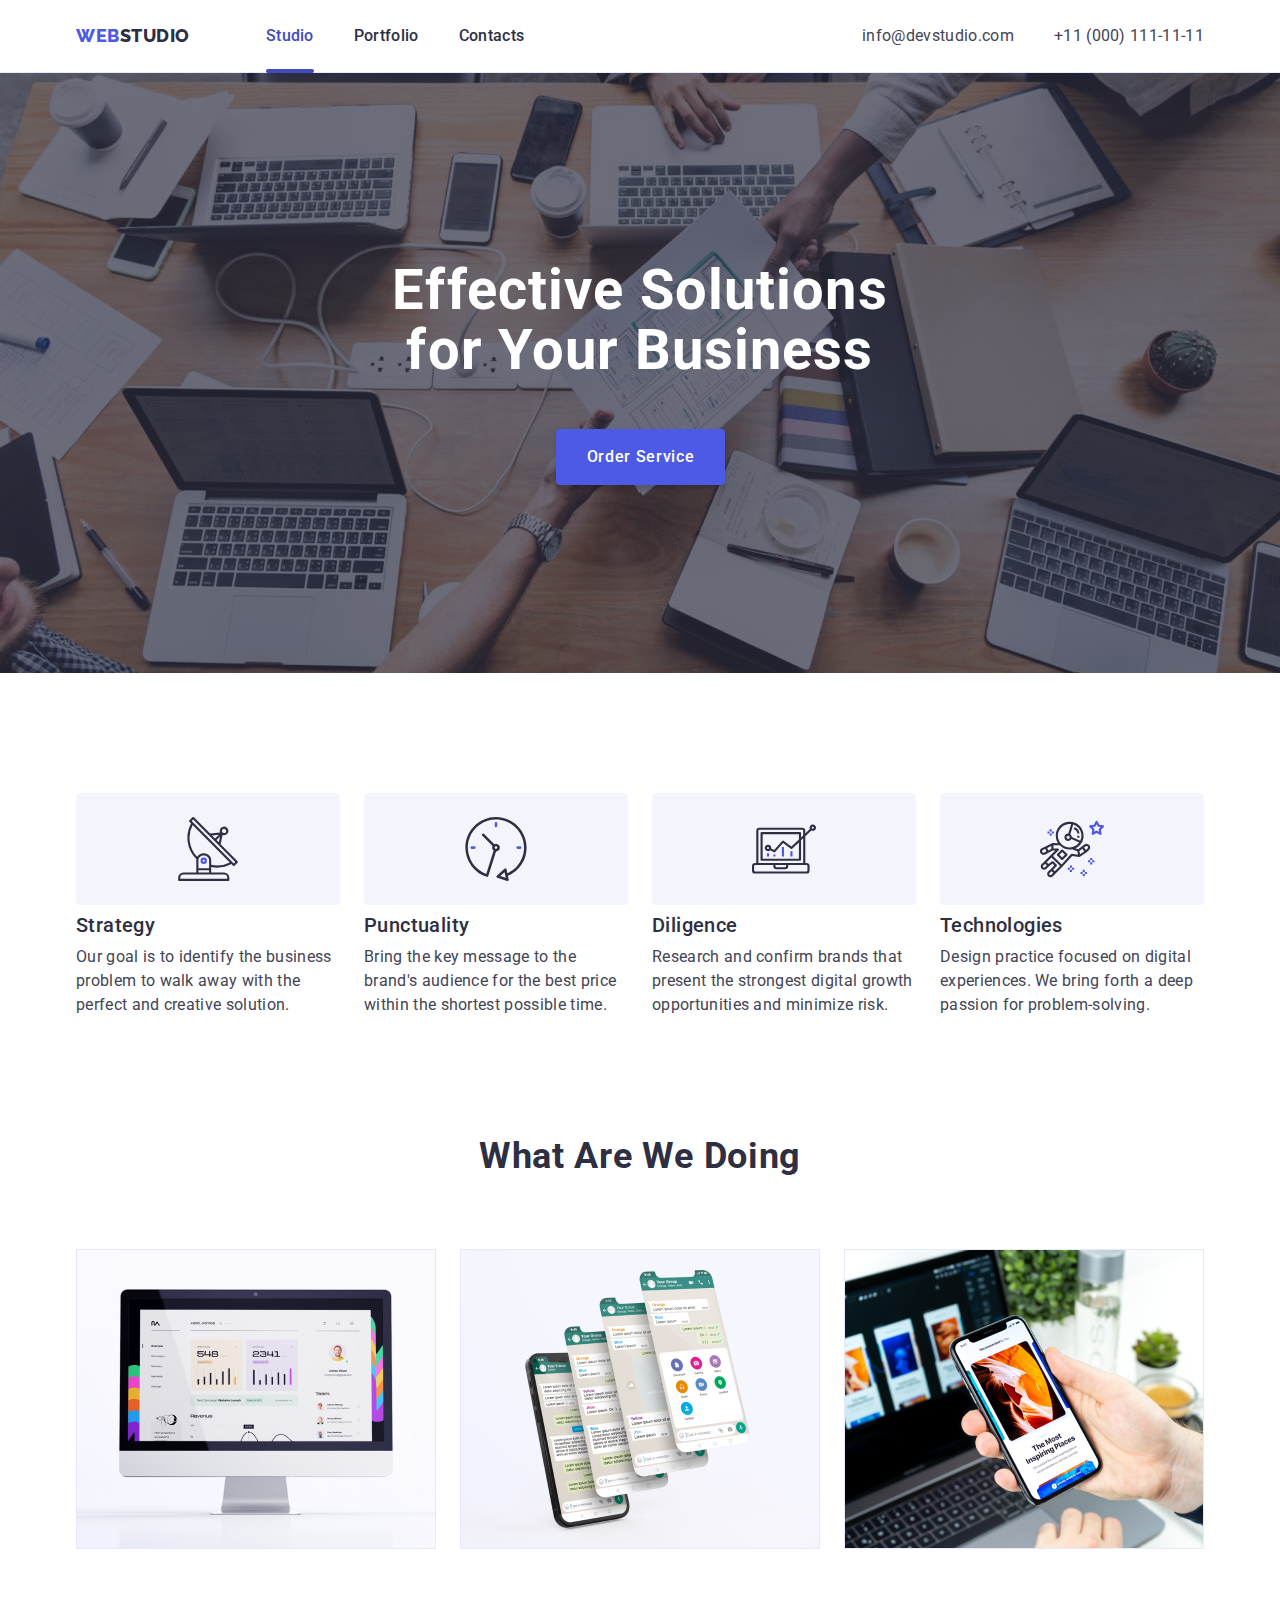
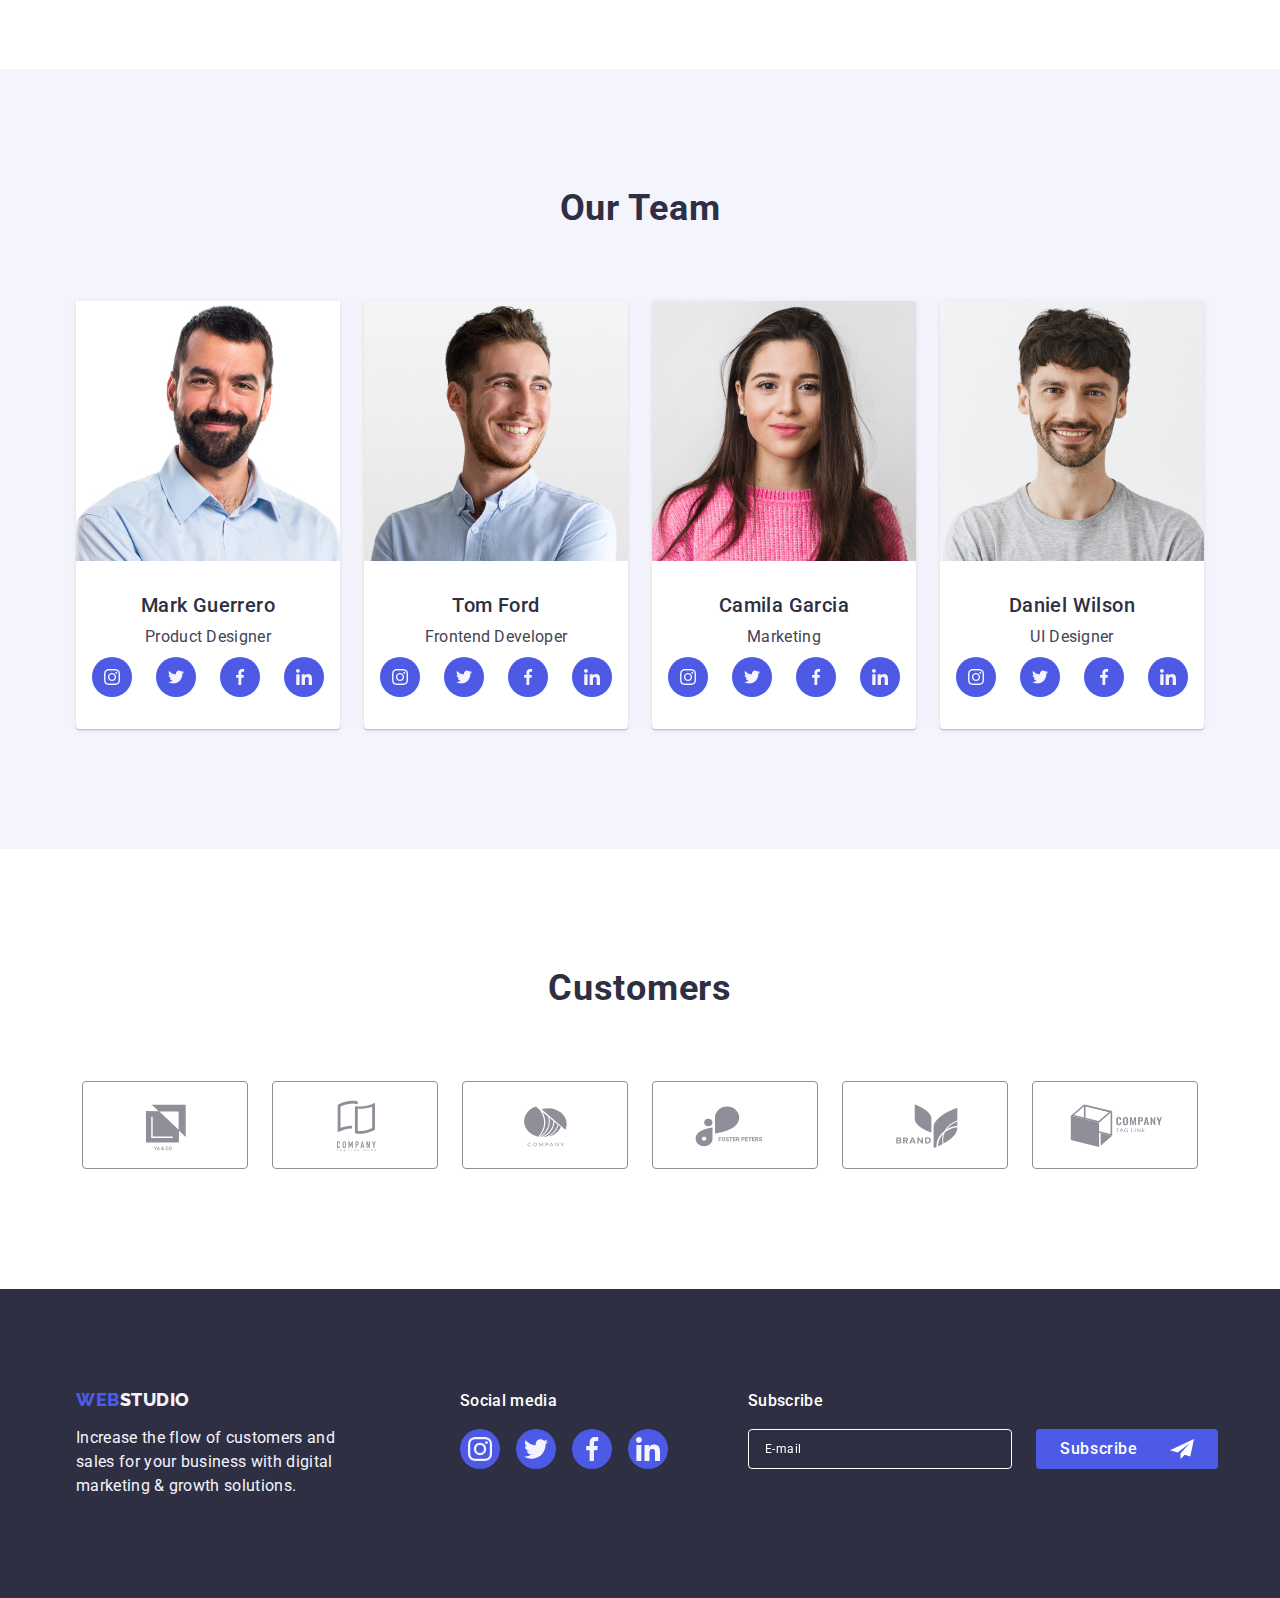
==== commit 3bf06cff: "check" ====
--- a/index.html
+++ b/index.html
@@ -427,7 +427,7 @@
             <p class="footer-form-title">Subscribe</p>
             <form class="footer-flex">
                 <label class="footer-label">
-                <input type="email" class="footer-input"name="footer-email" id="footer-email" placeholder="E-mail"></label>
+                <input type="email" class="footer-input"  name="footer-email" id="footer-email" placeholder="E-mail"></label>
             <button type="submit" class="footer-form-btn">
                 Subscribe
                 <svg class="footer-btn-icon" width="24" height="24">
@@ -455,12 +455,12 @@
                     <use href="./images/icons.svg#icon-person"></use>
                 </svg>
             </div>
-            
-        </div>
+            </div>
             <div class="modal-field">
                 <label for="user-tel" class="input-label">Phone</label>
                     <div class="input-wrap">
-                <input class="modal-input" name="user-tel" id="user-tel">
+                <input class="modal-input" name="user-tel" id="user-tel"
+                type="text">
                 <svg class="form-icon" width="18" height="24">
                     <use href="./images/icons.svg#icon-phone"></use>
                 </svg></div>
@@ -468,7 +468,8 @@
             <div class="modal-field">
                 <label for="user-email" class="input-label">Email</label>
                     <div class="input-wrap">
-                <input class="modal-input" name="user-email" id="user-email">
+                <input class="modal-input" name="user-email" id="user-email"
+                type="email">
             <svg class="form-icon" width="18" height="24">
                 <use href="./images/icons.svg#icon-email"></use>
             </svg>
@@ -479,17 +480,17 @@
                 <textarea name="user-comment" id="user-comment" class="modal-text" placeholder="Text input"></textarea></div>
             
             <div class="checkbox">
-                <input type="checkbox" id="privacy" class="modal-chbox is-hidden" name="privacy" value="true">
-                <label for="privacy" class="check-label">
+                <input type="checkbox" id="user-privacy" class="modal-chbox visually-hidden" name="user-privacy" value="true">
+                <label for="user-privacy" class="check-label">
                     <span class="check-span">
                         <svg class="check-icon" width="10" height="8">
                             <use href="./images/icons.svg#icon-check"></use>
                         </svg>
                     </span>
-                I accept the terms and conditions of the  <a href=""> Privacy Policy</a></label>
-            </div>
+                I accept the terms and conditions of the  <a href="" class="check_a"> Privacy Policy</a></label>
+            </div>
+            <button type="submit" class="modal-btn">Send</button>
         </form>
-            <button type="submit" class="modal-btn">Send</button>
         </div>
     </div>
     <script src="./js/modal.js"></script>
--- a/css/styles.css
+++ b/css/styles.css
@@ -555,7 +555,8 @@
     line-height: 1.5;
     letter-spacing: 0.02em;
     color: #F4F4FD;
-    max-width: 264px;
+    min-width: 264px;
+    display: block;
 }
 .logo-footer {
     margin-bottom: 16px;
@@ -701,6 +702,7 @@
     border-radius: 4px;
     box-shadow: 0px 1px 1px rgba(0, 0, 0, 0.14), 0px 1px 3px rgba(0, 0, 0, 0.12), 0px 2px 1px rgba(0, 0, 0, 0.2);
     padding: 72px 24px 24px 24px;
+    
 }
 
 .modal-close {
@@ -740,6 +742,7 @@
     opacity: 0;
     pointer-events: none;
 }
+
 .modal-title {
     font-weight: 500;
     font-size: 16px;
@@ -749,6 +752,18 @@
     color: #2E2F42;
     margin-bottom: 16px;
 }
+.visually-hidden {
+    position: absolute;
+    width: 1px;
+    height: 1px;
+    margin: -1px;
+    border: 0;
+    padding: 0;
+    white-space: nowrap;
+    clip-path: inset(100%);
+    clip: rect(0 0 0 0);
+    overflow: hidden;
+  }
 
 .modal-input {
     width: 100%;
@@ -807,9 +822,8 @@
 .modal-field {
     margin-bottom: 8px;
 }
-.modal-comment {
-    margin-bottom: 16px;
-}
+
+
 .modal-text::placeholder {
     font-weight: 400;
     font-size: 12px;
@@ -832,33 +846,43 @@
     font-weight: 500;
     font-size: 16px;
     line-height: 1.5;
+    letter-spacing: 0.04em;
     color: #FFFFFF;
-    width: 169px;
+    min-width: 169px;
     height: 56px;
-    position: absolute;
-    top: 504px;
-    left: 119px;
     transition-property: background-color;
-    transition: background-color 250ms cubic-bezier(0.4, 0, 0.2, 1)
+    transition: background-color 250ms cubic-bezier(0.4, 0, 0.2, 1);
+    cursor: pointer;
+   display: block;
+   margin: auto;
+    
+
+
+    
 }
 .modal-btn:focus, .modal-btn:hover {
     background-color:#404BBF;;
+}
+.modal-coment {
+    margin-bottom: 16px;
 }
 .check-span {
     width: 16px;
     height: 16px;
     border: 1px solid rgba(46, 47, 66, 0.4);
     border-radius: 2px;
-    display: flex;
+    display: inline-flex;
     justify-content: center;
     align-items: center;
     fill: transparent;
+    transition: background-color 250ms cubic-bezier(0.4, 0, 0.2, 1), border 250ms cubic-bezier(0.4, 0, 0.2, 1), fill 250ms cubic-bezier(0.4, 0, 0.2, 1);
+   
 }
 .check-label a {
     color: #4D5AE5;
 }
 .check-label {
-    display: flex;
+    display: block;
     align-items: center;
     font-weight: 400;
     font-size: 12px;
@@ -870,8 +894,11 @@
 .modal-chbox:checked + .check-label> .check-span {
     background-color: #404BBF;
     fill: #F4F4FD;
-    border: 1px solid #404BBF;
-    
-}
-
-    
+    border: none;
+    
+}
+.checkbox {
+    margin-bottom: 24px;
+}
+
+    
